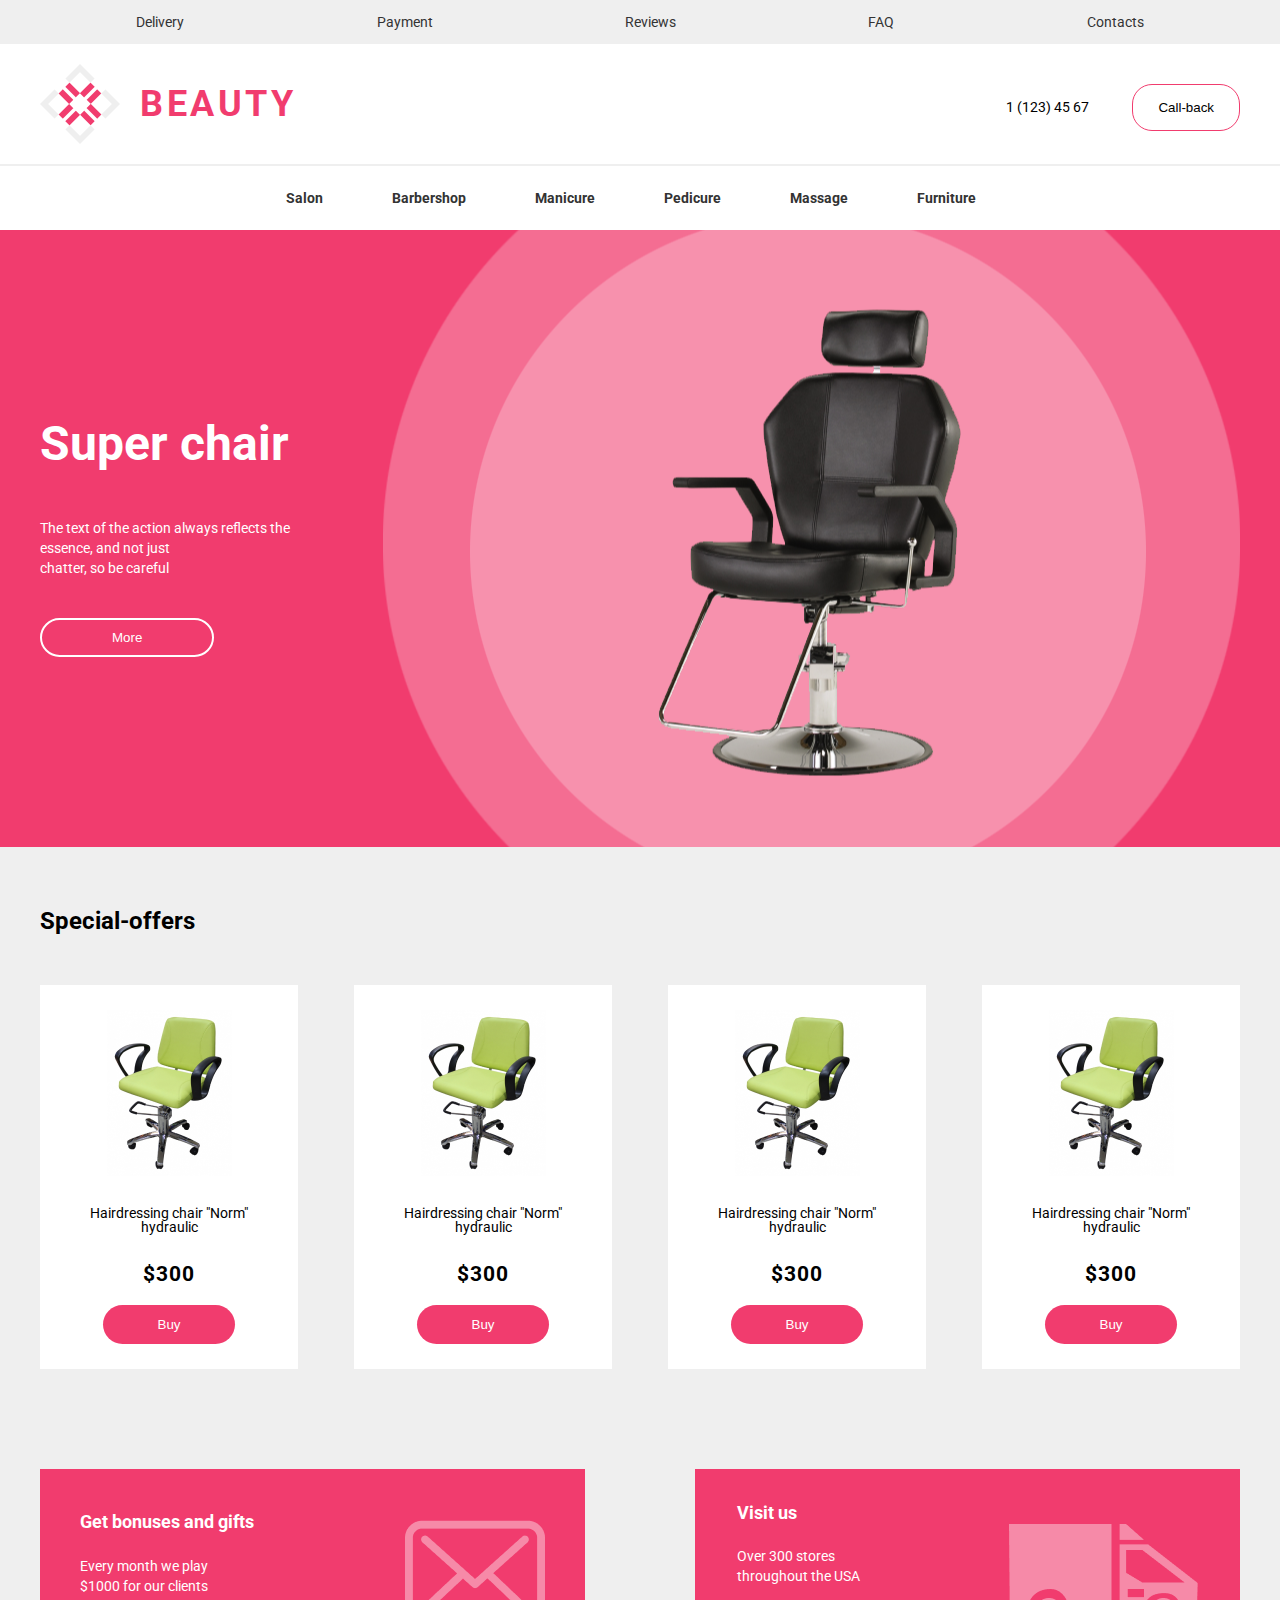
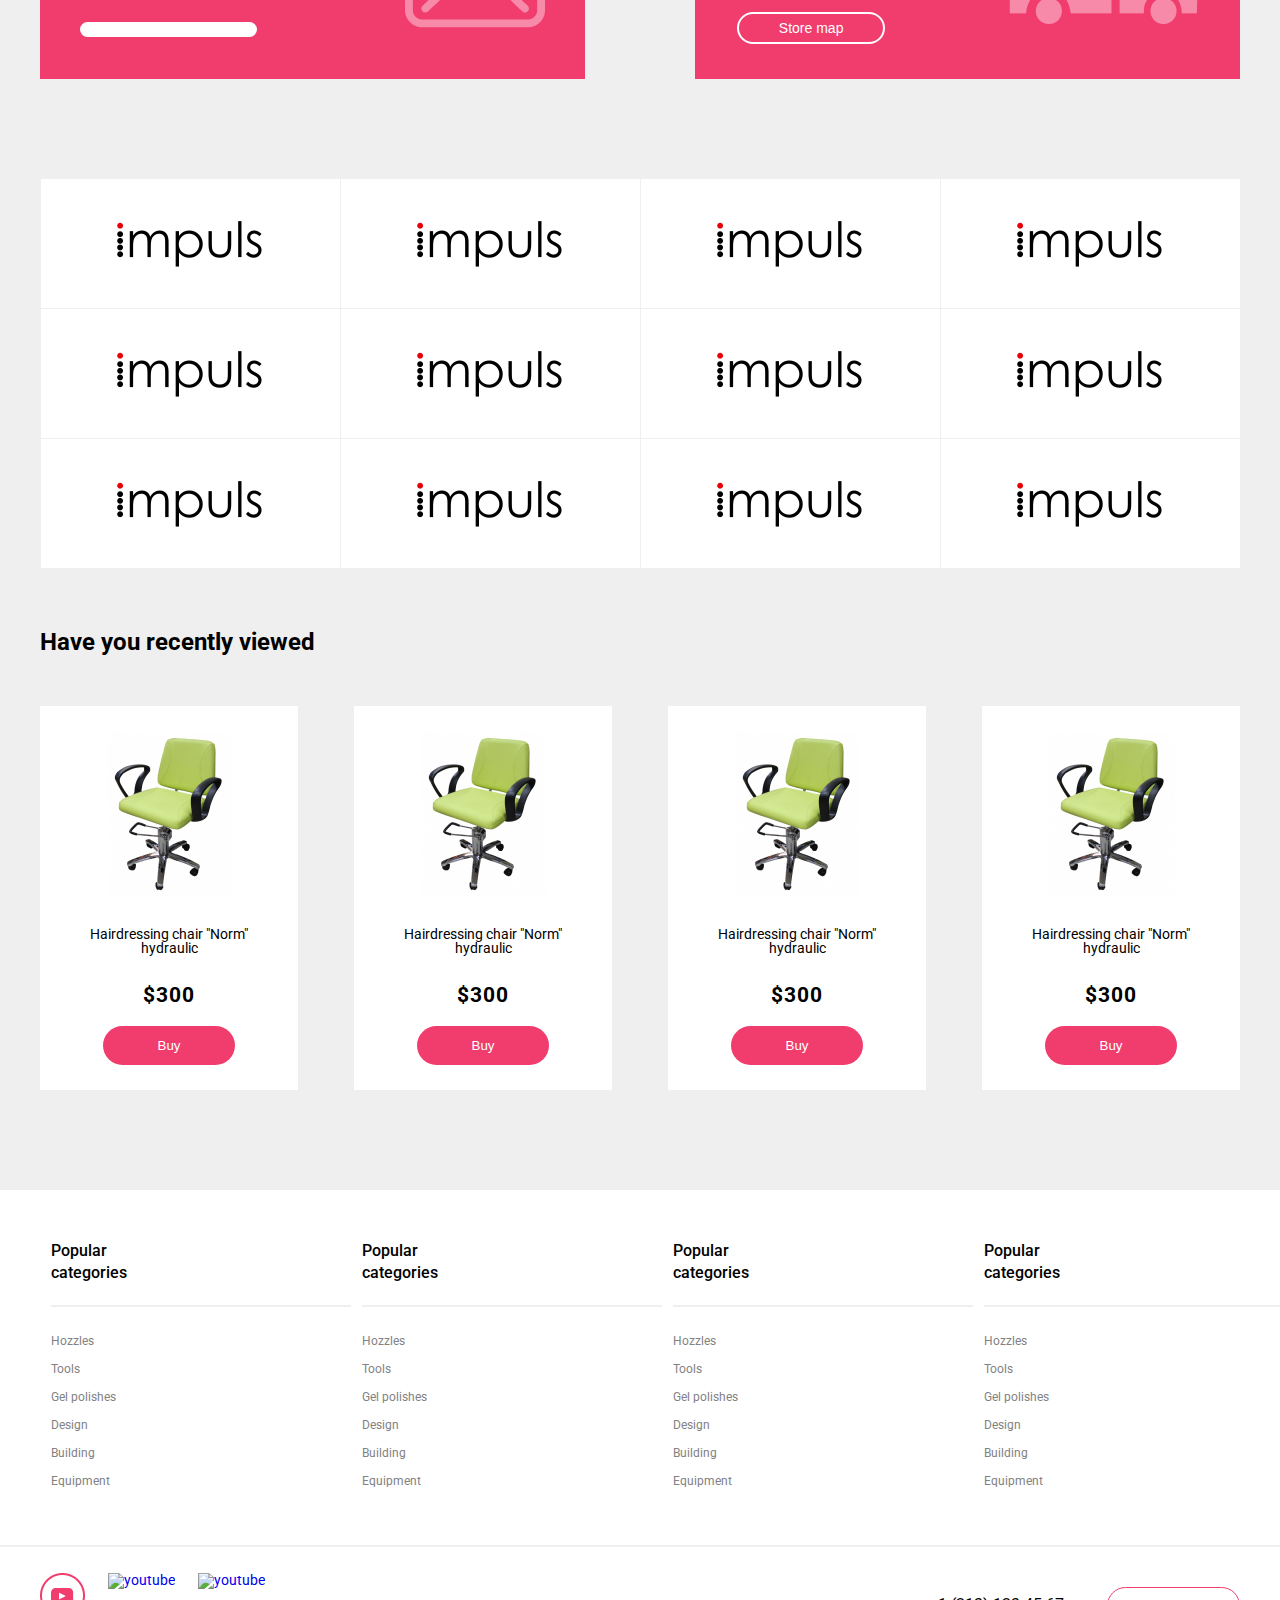
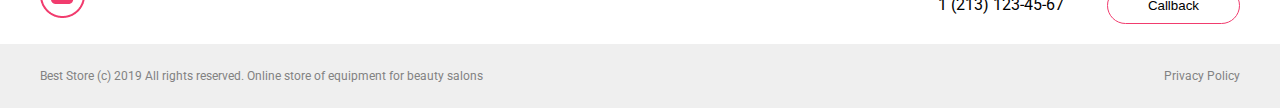
==== hw11/index.html @ 3e5f81fd "add hw12" ====
<!DOCTYPE html>
<html lang="en">
  <head>
    <meta charset="UTF-8" />
    <meta name="viewport" content="width=device-width, initial-scale=1.0" />
    <link rel="stylesheet" href="./style/reset.css" />
    <link rel="stylesheet" href="./style/style.css" />
    <!-- <link rel="preconnect" href="https://fonts.googleapis.com" />
    <link rel="preconnect" href="https://fonts.gstatic.com" crossorigin />
    <link
      href="https://fonts.googleapis.com/css2?family=DM+Sans:opsz,wght@9..40,300&family=Roboto:ital,wght@0,100;0,300;0,400;0,500;1,100;1,300&display=swap"
      rel="stylesheet"/> -->
    <title>Flex-box</title>
  </head>
  <body>
    <header class="header">
      <div class="nav-top top">
        <div class="container">
          <ul class="list-top-links">
            <li class="list-top-item">
              <a href="#" class="top-link">Delivery</a>
            </li>
            <li class="list-top-item">
              <a href="#" class="top-link">Payment</a>
            </li>
            <li class="list-top-item">
              <a href="#" class="top-link">Reviews</a>
            </li>
            <li class="list-top-item">
              <a href="#" class="top-link">FAQ</a>
            </li>
            <li class="list-top-item">
              <a href="#" class="top-link">Contacts</a>
            </li>
          </ul>
        </div>
      </div>
      <div class="center-section">
        <div class="container">
          <div class="center-section-container">
            <div class="logo-wrapper">
              <img src="./img/logo.png" alt="logo" class="img-logo" />
              <span class="logo-name">Beauty</span>
            </div>
            <div class="contacts-wrapper">
              <span class="phone-number">1 (123) 45 67</span>
              <button class="call-back">Call-back</button>
            </div>
          </div>
        </div>
      </div>
      <div class="nav-top bottom">
        <div class="container">
          <ul class="list-top-links-bottom">
            <li class="list-top-item-bottom">
              <a href="#" class="top-link-bottom">Salon</a>
            </li>
            <li class="list-top-item-bottom">
              <a href="#" class="top-link-bottom">Barbershop</a>
            </li>
            <li class="list-top-item-bottom">
              <a href="#" class="top-link-bottom">Manicure</a>
            </li>
            <li class="list-top-item-bottom">
              <a href="#" class="top-link-bottom">Pedicure</a>
            </li>
            <li class="list-top-item-bottom">
              <a href="#" class="top-link-bottom">Massage</a>
            </li>
            <li class="list-top-item-bottom">
              <a href="#" class="top-link-bottom">Furniture</a>
            </li>
          </ul>
        </div>
      </div>

      <div class="slider-wrapper">
        <div class="container">
          <div class="slider-box">
            <div class="box-content">
              <h1 class="slider-wrapper-title">Super chair</h1>
              <p class="slider-wrapper-text">
                The text of the action always reflects the <br />
                essence, and not just <br />
                chatter, so be careful
              </p>
              <button class="slider-wrapper-more">More</button>
            </div>         
              <section class="circle-nav">            
                <!-- <div class="circle">
                  <img
                    src="./img/barber-chair-with-bg.png"
                    alt="chair-barber"
                    class="img-chair-barber"
                  />
                </div> -->
              </section>
            </div>
          </div>
        </div>
      </div>
    </header>
    <main class="main">
      <div class="container secction-main">
        <h2 class="special-offers">Special-offers</h2>
        <div class="hairdressing-chair-block">
          <div class="hairdressing-chair">
            <img
              src="./img/Rectangle 4.png"
              alt="Rectangle"
              class="restangle"
            />
            <p class="norm">
              Hairdressing chair "Norm" <br />
              hydraulic
            </p>
            <p class="price">$300</p>
            <button class="buy">Buy</button>
          </div>
          <div class="hairdressing-chair">
            <img
              src="./img/Rectangle 4.png"
              alt="Rectangle"
              class="restangle"
            />
            <p class="norm">
              Hairdressing chair "Norm" <br />
              hydraulic
            </p>
            <p class="price">$300</p>
            <button class="buy">Buy</button>
          </div>
          <div class="hairdressing-chair">
            <img
              src="./img/Rectangle 4.png"
              alt="Rectangle"
              class="restangle"
            />
            <p class="norm">
              Hairdressing chair "Norm" <br />
              hydraulic
            </p>
            <p class="price">$300</p>
            <button class="buy">Buy</button>
          </div>
          <div class="hairdressing-chair">
            <img
              src="./img/Rectangle 4.png"
              alt="Rectangle"
              class="restangle"
            />
            <p class="norm">
              Hairdressing chair "Norm" <br />
              hydraulic
            </p>
            <p class="price">$300</p>
            <button class="buy">Buy</button>
          </div>
        </div>
      </div>
      <div class="container main-vertical-box">
        <div class="vertical-box">
          <!-- сделать елайн центр -->
          <!-- флекс гроу -->
          <div class="vertical-content">
            <h2 class="card-name">Get bonuses and gifts</h2>
            <p class="paragraph">
              Every month we play<br />
              $1000 for our clients
            </p>
            <label for="email" class="label"></label>
            <input class="input" type="email" id="email" name="email" />
          </div>
          <div class="vertical_png">
            <img src="./img/envelope.png" alt="mail" class="enevelope" />
          </div>
        </div>
        <div class="vertical-item">
          <div class="content-item">
            <h2 class="visit-as">Visit us</h2>
            <p class="visit">
              Over 300 stores<br />
              throughout the USA
            </p>
            <button class="store-map">Store map</button>
          </div>
          <div class="vertical-image">
            <img src="./img/car.png" alt="auto" class="image-horizontal" />
          </div>
        </div>
      </div>
      <div class="container box-impuls">
        <div class="flex-impuls">
          <div class="impuls">
            <img src="./img/image.png" alt="img" class="image-impuls" />
          </div>
          <div class="impuls">
            <img src="./img/image.png" alt="img" class="image-impuls" />
          </div>
          <div class="impuls">
            <img src="./img/image.png" alt="img" class="image-impuls" />
          </div>
          <div class="impuls">
            <img src="./img/image.png" alt="img" class="image-impuls" />
          </div>
          <div class="impuls">
            <img src="./img/image.png" alt="img" class="image-impuls" />
          </div>
          <div class="impuls">
            <img src="./img/image.png" alt="img" class="image-impuls" />
          </div>
          <div class="impuls">
            <img src="./img/image.png" alt="img" class="image-impuls" />
          </div>
          <div class="impuls">
            <img src="./img/image.png" alt="img" class="image-impuls" />
          </div>
          <div class="impuls">
            <img src="./img/image.png" alt="img" class="image-impuls" />
          </div>
          <div class="impuls">
            <img src="./img/image.png" alt="img" class="image-impuls" />
          </div>
          <div class="impuls">
            <img src="./img/image.png" alt="img" class="image-impuls" />
          </div>
          <div class="impuls">
            <img src="./img/image.png" alt="img" class="image-impuls" />
          </div>
        </div>
      </div>
      <div class="container secction-main">
        <h2 class="special-offers">Have you recently viewed</h2>
        <div class="hairdressing-chair-block">
          <div class="hairdressing-chair">
            <img
              src="./img/Rectangle 4.png"
              alt="Rectangle"
              class="restangle"
            />
            <p class="norm">
              Hairdressing chair "Norm" <br />
              hydraulic
            </p>
            <p class="price">$300</p>
            <button class="buy">Buy</button>
          </div>
          <div class="hairdressing-chair">
            <img
              src="./img/Rectangle 4.png"
              alt="Rectangle"
              class="restangle"
            />
            <p class="norm">
              Hairdressing chair "Norm" <br />
              hydraulic
            </p>
            <p class="price">$300</p>
            <button class="buy">Buy</button>
          </div>
          <div class="hairdressing-chair">
            <img
              src="./img/Rectangle 4.png"
              alt="Rectangle"
              class="restangle"
            />
            <p class="norm">
              Hairdressing chair "Norm" <br />
              hydraulic
            </p>
            <p class="price">$300</p>
            <button class="buy">Buy</button>
          </div>
          <div class="hairdressing-chair">
            <img
              src="./img/Rectangle 4.png"
              alt="Rectangle"
              class="restangle"
            />
            <p class="norm">
              Hairdressing chair "Norm" <br />
              hydraulic
            </p>
            <p class="price">$300</p>
            <button class="buy">Buy</button>
          </div>
        </div>
      </div>
    </main>
    <footer class="footer">
      <div class="footer-color">
        <div class="container footer-box">
          <div class="footer-list">
            <div class="footer-categories">
              <h4 class="Popular-categories">
                Popular <br />
                categories
              </h4>
              <div class="border-footer"></div>
              <ul class="list-footer-links-bottom">
                <li class="list-footer-item-bottom">
                  <a href="#" class="footer-link-bottom">Нozzles</a>
                </li>
                <li class="list-footer-item-bottom">
                  <a href="#" class="footer-link-bottom">Tools</a>
                </li>
                <li class="list-footer-item-bottom">
                  <a href="#" class="footer-link-bottom">Gel polishes</a>
                </li>
                <li class="list-footer-item-bottom">
                  <a href="#" class="footer-link-bottom">Design</a>
                </li>
                <li class="list-footer-item-bottom">
                  <a href="#" class="footer-link-bottom">Building</a>
                </li>
                <li class="list-footer-item-bottom">
                  <a href="#" class="footer-link-bottom">Equipment</a>
                </li>
              </ul>
            </div>
            <div class="footer-categories">
              <h4 class="Popular-categories">
                Popular <br />
                categories
              </h4>
              <div class="border-footer"></div>
              <ul class="list-footer-links-bottom">
                <li class="list-footer-item-bottom">
                  <a href="#" class="footer-link-bottom">Нozzles</a>
                </li>
                <li class="list-footer-item-bottom">
                  <a href="#" class="footer-link-bottom">Tools</a>
                </li>
                <li class="list-footer-item-bottom">
                  <a href="#" class="footer-link-bottom">Gel polishes</a>
                </li>
                <li class="list-footer-item-bottom">
                  <a href="#" class="footer-link-bottom">Design</a>
                </li>
                <li class="list-footer-item-bottom">
                  <a href="#" class="footer-link-bottom">Building</a>
                </li>
                <li class="list-footer-item-bottom">
                  <a href="#" class="footer-link-bottom">Equipment</a>
                </li>
              </ul>
            </div>
            <div class="footer-categories">
              <h4 class="Popular-categories">
                Popular <br />
                categories
              </h4>
              <div class="border-footer"></div>
              <ul class="list-footer-links-bottom">
                <li class="list-footer-item-bottom">
                  <a href="#" class="footer-link-bottom">Нozzles</a>
                </li>
                <li class="list-footer-item-bottom">
                  <a href="#" class="footer-link-bottom">Tools</a>
                </li>
                <li class="list-footer-item-bottom">
                  <a href="#" class="footer-link-bottom">Gel polishes</a>
                </li>
                <li class="list-footer-item-bottom">
                  <a href="#" class="footer-link-bottom">Design</a>
                </li>
                <li class="list-footer-item-bottom">
                  <a href="#" class="footer-link-bottom">Building</a>
                </li>
                <li class="list-footer-item-bottom">
                  <a href="#" class="footer-link-bottom">Equipment</a>
                </li>
              </ul>
            </div>
            <div class="footer-categories">
              <h4 class="Popular-categories">
                Popular <br />
                categories
              </h4>
              <div class="border-footer"></div>
              <ul class="list-footer-links-bottom">
                <li class="list-footer-item-bottom">
                  <a href="#" class="footer-link-bottom">Нozzles</a>
                </li>
                <li class="list-footer-item-bottom">
                  <a href="#" class="footer-link-bottom">Tools</a>
                </li>
                <li class="list-footer-item-bottom">
                  <a href="#" class="footer-link-bottom">Gel polishes</a>
                </li>
                <li class="list-footer-item-bottom">
                  <a href="#" class="footer-link-bottom">Design</a>
                </li>
                <li class="list-footer-item-bottom">
                  <a href="#" class="footer-link-bottom">Building</a>
                </li>
                <li class="list-footer-item-bottom">
                  <a href="#" class="footer-link-bottom">Equipment</a>
                </li>
              </ul>
            </div>
          </div>
        </div>
        <div class="border-footer second"></div>
        <div class="container bottom-footer-list">
          <div class="image-footer-list">
            <div class="image-footer">
              <a href="https://www.youtube.com." class="button-link">
                <img src="./img/groupy.png" alt="youtube" />
              </a>
              <a href="https://www.facebook.com" class="button-link">
                <img src="./img/groupf.png" alt="youtube" />
              </a>
              <a href="https://www.instagram.com" class="button-link">
                <img src="./img/groupi.png" alt="youtube" />
              </a>
            </div>
            <div class="group-item-footer">
              <div class="contacts-wrapper">
                <span class="phonenumber">1 (213) 123-45-67</span>
                <button class="callback">Callback</button>
              </div>
            </div>
          </div>
        </div>
      </div>
      <div class="footer-color-gray">
        <div class="container footer-gray">
            <div class="rights">
                <p class="privacy rights-reserved">
                    Best Store (c) 2019 All rights reserved. Online store of equipment for beauty salons
                </p>
                <p class="privacy policy">
                    Privacy Policy
                </p>
            </div>
        </div>
      </div>
    </footer>
  </body>
</html>
---- hw11/style/style.css ----
@import url('https://fonts.googleapis.com/css2?family=Roboto+Condensed&family=Roboto:wght@300;400;500&display=swap');

  body {
    font-family: 'DM Sans', sans-serif;
    font-family: 'Roboto', sans-serif;
}

.top {
    background-color: #EFEFEF;
}
.container {
    max-width: 1200px;
    margin: 0 auto;
}

.list-top-links {
    display: flex;
    justify-content: center;
}

.list-top-links {
flex-wrap: wrap;
justify-content: space-around;
}

.top-link {
    color: #333;
    display: block;
    padding: 15px;
}
.top-link:hover {
    background-color: #8f8f8f;
}

.center-section-container {
    padding: 20px 0;
    display: flex;
    justify-content: space-between;
}
.logo-name {
    text-transform: uppercase;
    color: #f13c6e;
    font-size: 36px;
    font-weight: 700;
    letter-spacing: 3.6px;
}
.img-logo {
    margin-right: 20px;
}
/* @media screen and (max-width: 400px) { */
.logo-wrapper {
    display: flex;
    align-items: center;
}
.call-back {
    border: 1px solid #f13c6e;
    border-radius: 20px;
    padding: 15px 25px;
    margin-left: 40px;
    margin-top: 20px;
    background-color: #fff;
}
.bottom {
    background-color: #FFF;
    border-top: 2px solid #EFEFEF;
}
/* @media screen and (max-width: 750px) { */
.list-top-links-bottom {
    display: flex;
    justify-content: center;
}

.list-top-item-bottom {
    margin-right: 19px; 
}

.top-link-bottom {
    color: #333;
    display: block;
    padding: 25px;
    font-weight: bold;
}

.slider-wrapper {
    background-color: #f13c6e;
    color: #fff;
    
}
.slider-box {
   display: flex;
   justify-content: space-between;
   background-image: url(../img/barber-chair-with-bg.png);
    background-repeat: no-repeat;
    background-position: right;
}
.box-content {
    padding: 190px 0;
}
.slider-wrapper-text {
    font-size: 14px;
    margin-bottom: 40px;
    line-height: 20px;
}
.slider-wrapper-title {
    font-size: 48px;
    margin-bottom: 50px;
    font-weight: 700;
}
.slider-wrapper-more {
    padding: 10px 70px;
    border: 2px solid #fff;
    color: #fff;
    background-color: #ffffff00;
    border-radius: 20px;
}


  .main {
    background-color: #EFEFEF;
    padding-bottom: 100px;
  }

  .special-offers {
    padding-bottom: 50px;
    padding-top: 60px;
    color: #000;
    font-size: 24px;
    font-style: normal;
    font-weight: bold;
    line-height: normal;
  }
 
  .hairdressing-chair-block {
    display: flex;
    justify-content: space-between;
  }
  .hairdressing-chair {
    background-color: #FFF;
    display: flex;
    flex-direction: column;
    align-items: center;
    padding: 25px 50px;
    gap: 20px;
  }
  

 .norm {
    text-align: center;
    padding: 10px 0;
 }
 .price {
    text-align: center;
    font-weight: bold;
    font-size: 21px;
    letter-spacing: 1.05px;
 }
 .buy {
    color: #fff;
    border-radius: 20px;
    padding: 12px 55px;
    /* margin: 10px 63px 10px 62px; */
    background-color: #f13c6e;
 }
 .main-vertical-box {
     margin-top: 100px;
     display: flex;
     justify-content: space-between;
    }
    .vertical-box {
    background-color: #f13c6e; 
    display: flex;
    padding: 35px 40px;
    flex-grow: 1;
    align-items: center;
    flex-basis: 50%;
    justify-content: space-between;
 }
 .bonuses {
    color: #FFF;
    font-size: 18px;
    font-style: normal;
    font-weight: 700;
    line-height: normal;
 }
 .main-vertical-box {
    display: flex;
    justify-content: space-between;
    gap: 110px;
  }
  .vertical-box {
    background-color: #f13c6e;
    display: flex;
    padding: 35px 40px;
  }
  
  .card-name {
    color: #fff;
    font-size: 18px;
    font-style: normal;
    font-weight: 700;
    line-height: normal;
    margin-bottom: 25px;
  }
  
  .paragraph {
    color: #fff;
    font-size: 14px;
    font-style: normal;
    font-weight: 400;
    line-height: 140.625%;
    margin-bottom: 25px;
  }
  
   
  
  .input {
    background-color: #fff;
    border-radius: 20px;
  }
  
  .vertical-item {
    background-color: #f13c6e;
    display: flex;
    padding: 35px 40px;
    flex-grow: 1;
    justify-content: space-around;
    align-items: center;
    flex-basis: 50%;
  }
  
  .visit-as {
    color: #fff;
    font-size: 18px;
    font-weight: 700;
    margin-bottom: 25px;
  }
  
  .visit {
    color: #fff;
    font-size: 14px;
    font-weight: 400;
    line-height: 140.625%;
    margin-bottom: 25px;
  }
  
  .store-map {
    color: #fff;
    background-color: #f13c6e;
    border: 2px solid #fff;
    border-radius: 30px;
    font-size: 14px;
    font-weight: 400;
    padding: 6px 40px;
  }
  
  .vertical-image {
    margin-left: 120px;
  }
 .box-impuls {
  margin-top: 100px;
 }
 .flex-impuls{
  display: flex;
  justify-content: center;
  flex-wrap: wrap;
  gap: 1px;
 }
 .impuls {
  background-color: #FFF;
  padding: 40px 75px;
 }
 .footer-color {
  background-color: #FFF;
 }
 .footer-list {
  display: flex;
  justify-content: space-between;
 }

 .footer-categories {
  padding-top: 50px;
  padding-left: 11px;
 }
 .border-footer {
  border-bottom: 2px solid #EFEFEF;
 }
 .Popular-categories {
  color: #000;
  font-size: 16px;
  font-style: normal;
  font-weight: 500;
  line-height: 140.625%;
  padding-bottom: 20px;
  padding-right: 224px;
   
 }
.list-footer-links-bottom {
  padding-top: 20px;
}
 .footer-link-bottom {
  color: #828282;
  font-size: 12px;
  font-style: normal;
  font-weight: 400;
  line-height: 28px; 
 }
 .second {
  margin-top: 50px;
 }
 .callback {
  border: 1px solid #f13c6e;
  border-radius: 20px;
  padding: 10px 40px;
  margin-left: 40px;
  margin-top: 20px;
  background-color: #fff;
}

.phonenumber {
  color: #000;
  font-size: 16px;
  font-style: normal;
  font-weight: 400;
  line-height: normal;
}

.button-link {
  padding-right: 20px;
}
.image-footer-list {
  display: flex;
  justify-content: space-between;
  align-items: center;
  padding: 20px 0;
}
.footer-color-gray{
  background: #EFEFEF;
}
.rights {
 display: flex;
 justify-content: space-between;
}
.privacy {
  padding-top: 25px;
  padding-bottom: 25px;
  color: #828282;
  font-size: 12px;
  font-style: normal;
  font-weight: 400;
  line-height: normal;
}
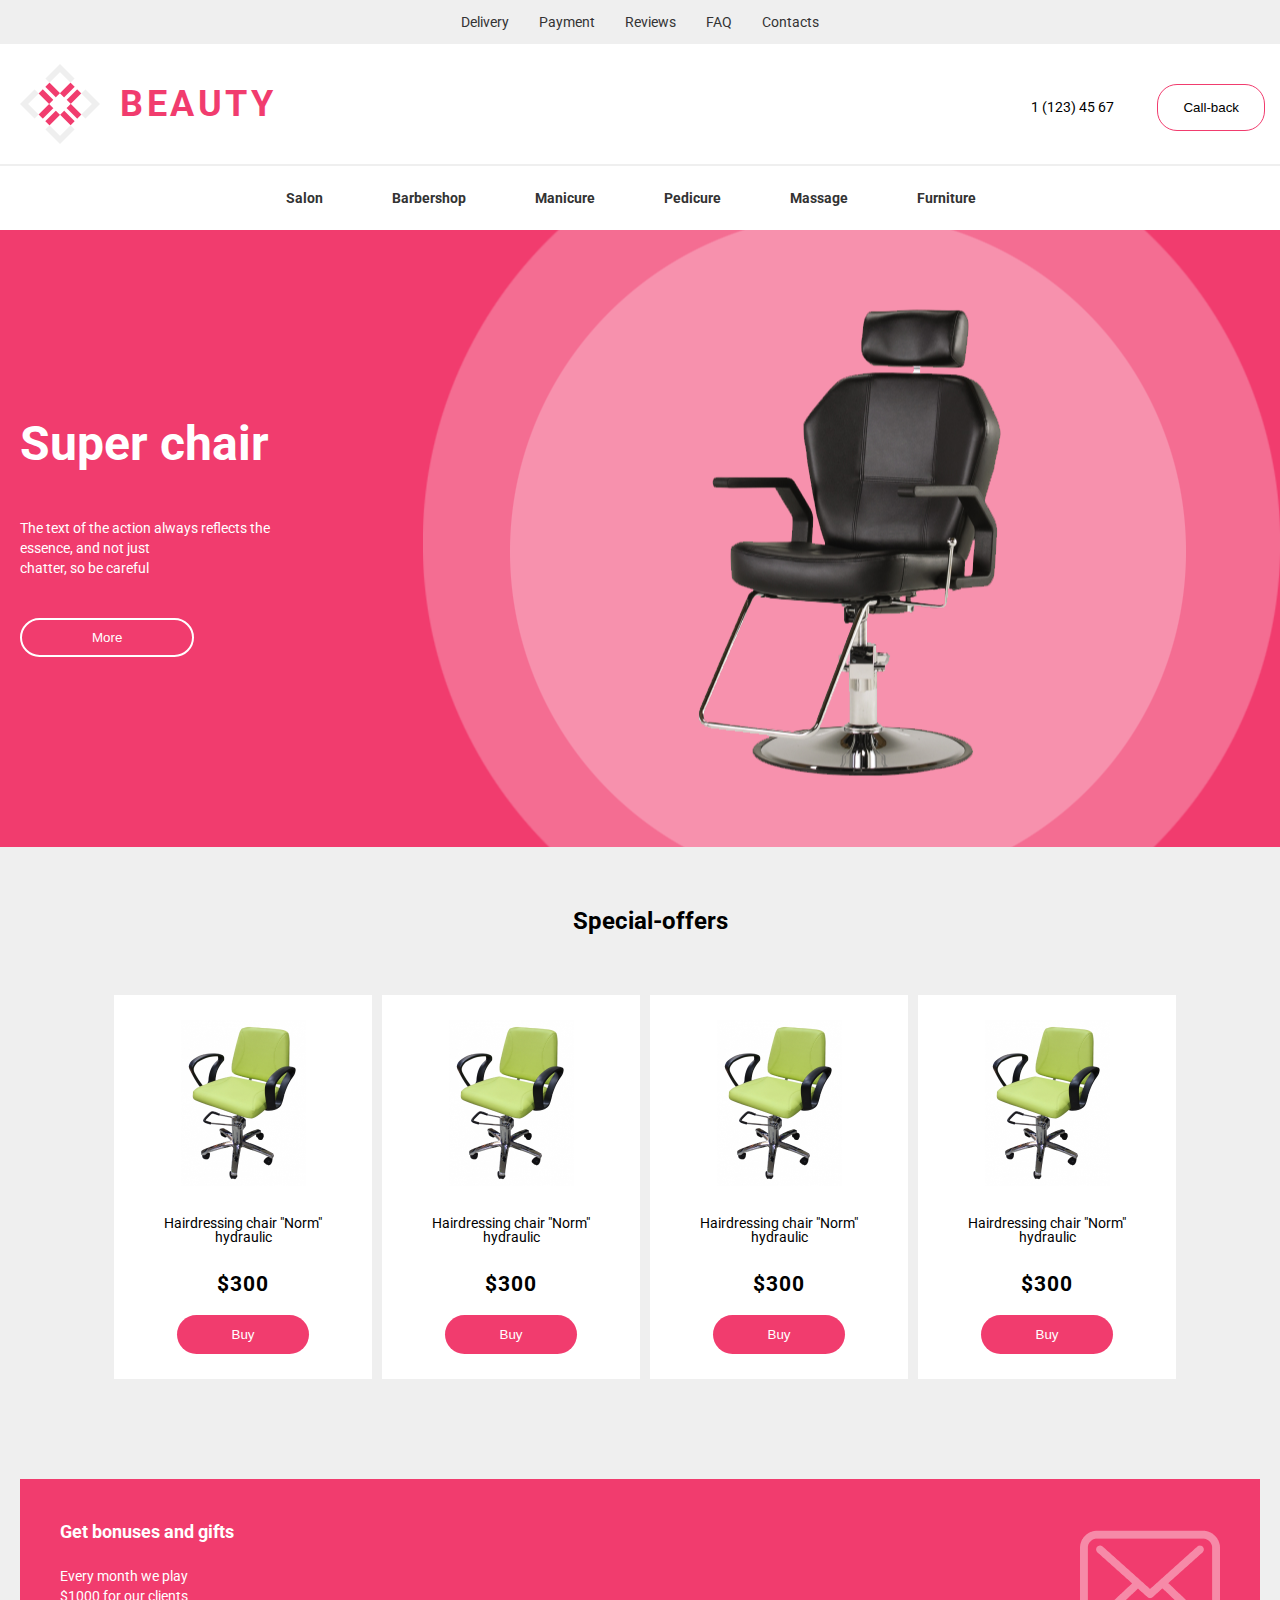
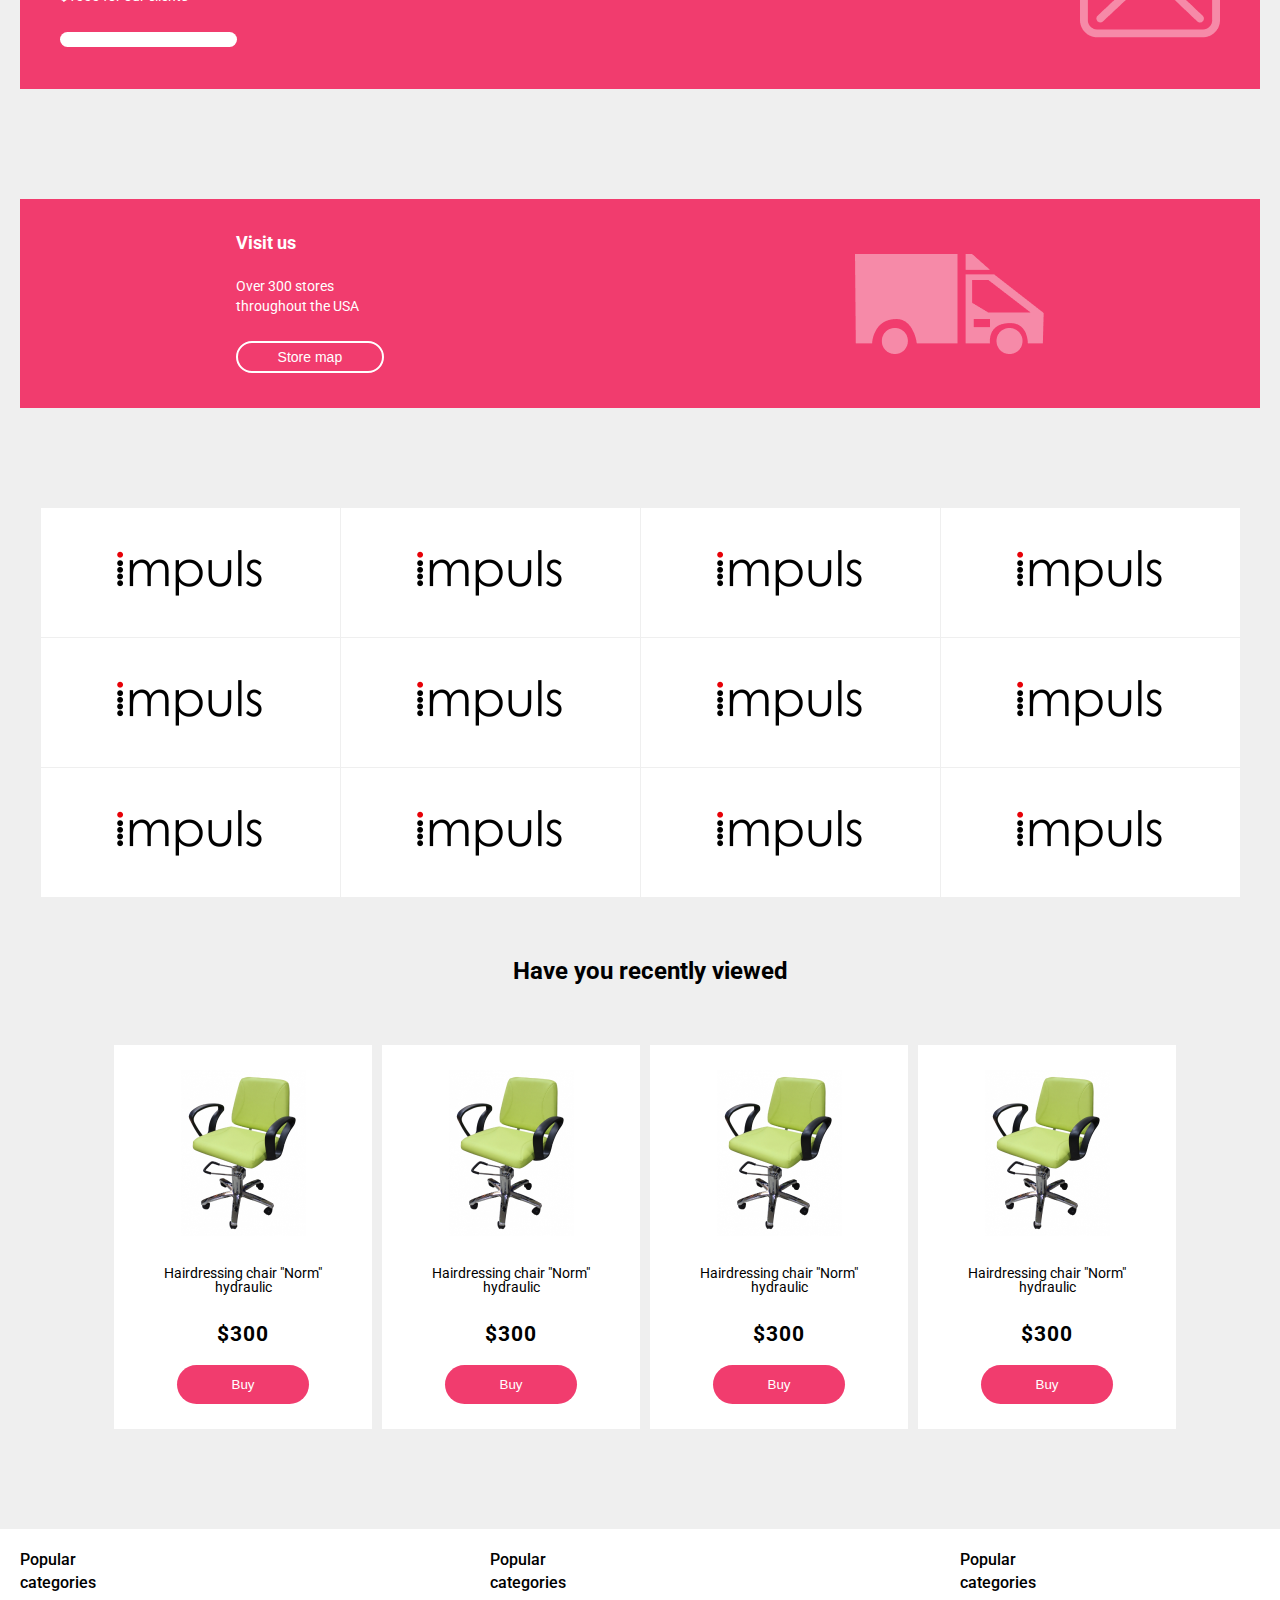
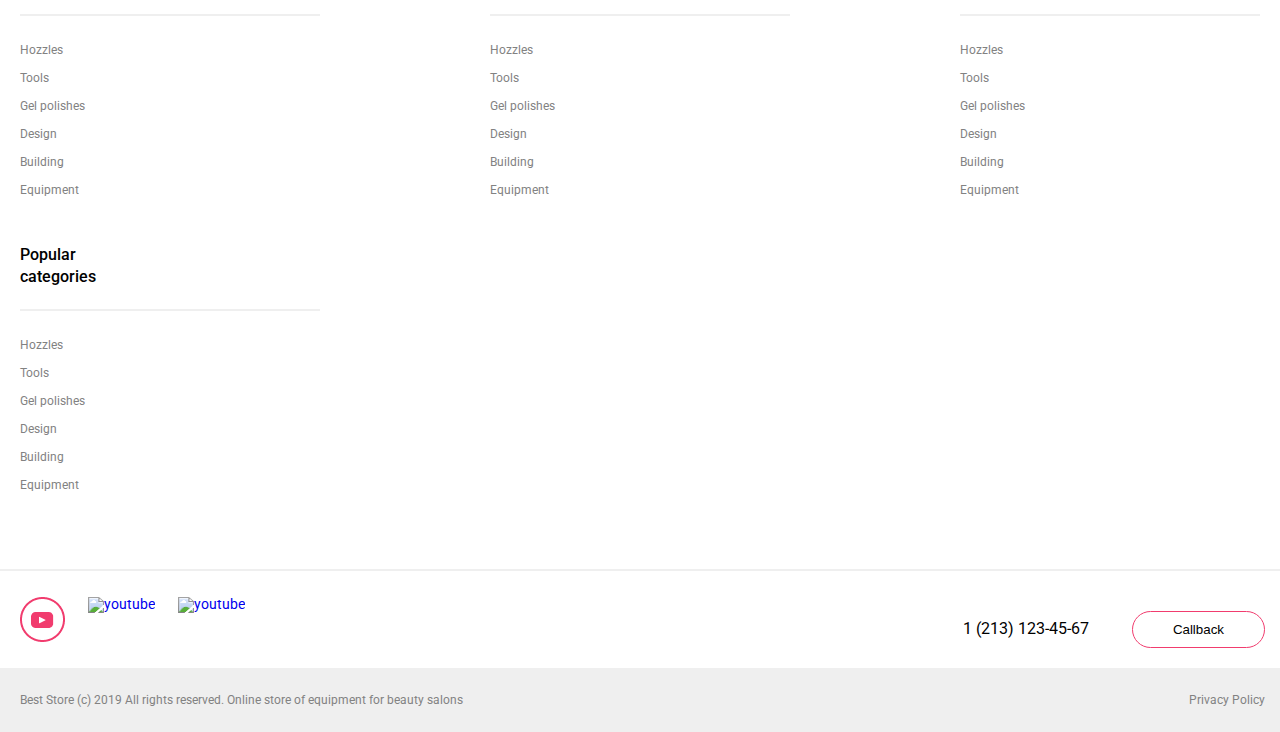
==== commit 70c06759: "change hw11" ====
--- a/hw11/index.html
+++ b/hw11/index.html
@@ -5,11 +5,6 @@
     <meta name="viewport" content="width=device-width, initial-scale=1.0" />
     <link rel="stylesheet" href="./style/reset.css" />
     <link rel="stylesheet" href="./style/style.css" />
-    <!-- <link rel="preconnect" href="https://fonts.googleapis.com" />
-    <link rel="preconnect" href="https://fonts.gstatic.com" crossorigin />
-    <link
-      href="https://fonts.googleapis.com/css2?family=DM+Sans:opsz,wght@9..40,300&family=Roboto:ital,wght@0,100;0,300;0,400;0,500;1,100;1,300&display=swap"
-      rel="stylesheet"/> -->
     <title>Flex-box</title>
   </head>
   <body>
@@ -87,13 +82,6 @@
               <button class="slider-wrapper-more">More</button>
             </div>         
               <section class="circle-nav">            
-                <!-- <div class="circle">
-                  <img
-                    src="./img/barber-chair-with-bg.png"
-                    alt="chair-barber"
-                    class="img-chair-barber"
-                  />
-                </div> -->
               </section>
             </div>
           </div>
@@ -160,8 +148,6 @@
       </div>
       <div class="container main-vertical-box">
         <div class="vertical-box">
-          <!-- сделать елайн центр -->
-          <!-- флекс гроу -->
           <div class="vertical-content">
             <h2 class="card-name">Get bonuses and gifts</h2>
             <p class="paragraph">
--- a/hw11/style/style.css
+++ b/hw11/style/style.css
@@ -1,291 +1,282 @@
 
-  @import url('https://fonts.googleapis.com/css2?family=Roboto+Condensed&family=Roboto:wght@300;400;500&display=swap');
-
-  body {
-    font-family: 'DM Sans', sans-serif;
-    font-family: 'Roboto', sans-serif;
+@import url("https://fonts.googleapis.com/css2?family=Roboto+Condensed&family=Roboto:wght@300;400;500&display=swap");
+
+body {
+  font-family: "DM Sans", sans-serif;
+  font-family: "Roboto", sans-serif;
 }
 
 .top {
-    background-color: #EFEFEF;
+  background-color: #efefef;
 }
 .container {
-    max-width: 1200px;
-    margin: 0 auto;
-}
+  max-width: 1280px;
+  margin: 0 auto;
+}
+
 
 .list-top-links {
-    display: flex;
-    justify-content: center;
-}
-
-.list-top-links {
-flex-wrap: wrap;
-justify-content: space-around;
+  display: flex;
+  justify-content: center;
 }
 
 .top-link {
-    color: #333;
-    display: block;
-    padding: 15px;
+  color: #333;
+  display: block;
+  padding: 15px;
 }
 .top-link:hover {
-    background-color: #8f8f8f;
+  background-color: #8f8f8f;
 }
 
 .center-section-container {
-    padding: 20px 0;
-    display: flex;
-    justify-content: space-between;
+  padding: 20px 0;
+  display: flex;
+  justify-content: space-between;
 }
 .logo-name {
-    text-transform: uppercase;
-    color: #f13c6e;
-    font-size: 36px;
-    font-weight: 700;
-    letter-spacing: 3.6px;
+  text-transform: uppercase;
+  color: #f13c6e;
+  font-size: 36px;
+  font-weight: 700;
+  letter-spacing: 3.6px;
 }
 .img-logo {
-    margin-right: 20px;
-}
-/* @media screen and (max-width: 400px) { */
+  margin-right: 20px;
+}
+
 .logo-wrapper {
-    display: flex;
-    align-items: center;
+  display: flex;
+  align-items: center;
 }
 .call-back {
-    border: 1px solid #f13c6e;
-    border-radius: 20px;
-    padding: 15px 25px;
-    margin-left: 40px;
-    margin-top: 20px;
-    background-color: #fff;
+  border: 1px solid #f13c6e;
+  border-radius: 20px;
+  padding: 15px 25px;
+  margin-left: 40px;
+  margin-top: 20px;
+  background-color: #fff;
 }
 .bottom {
-    background-color: #FFF;
-    border-top: 2px solid #EFEFEF;
-}
-/* @media screen and (max-width: 750px) { */
+  background-color: #fff;
+  border-top: 2px solid #efefef;
+}
+
 .list-top-links-bottom {
-    display: flex;
-    justify-content: center;
+  display: flex;
+  justify-content: center;
 }
 
 .list-top-item-bottom {
-    margin-right: 19px; 
+  margin-right: 19px;
 }
 
 .top-link-bottom {
-    color: #333;
-    display: block;
-    padding: 25px;
-    font-weight: bold;
+  color: #333;
+  display: block;
+  padding: 25px;
+  font-weight: bold;
 }
 
 .slider-wrapper {
-    background-color: #f13c6e;
-    color: #fff;
-    
+  background-color: #f13c6e;
+  color: #fff;
 }
 .slider-box {
-   display: flex;
-   justify-content: space-between;
-   background-image: url(../img/barber-chair-with-bg.png);
-    background-repeat: no-repeat;
-    background-position: right;
+  display: flex;
+  justify-content: space-between;
+  background-image: url(../img/barber-chair-with-bg.png);
+  background-repeat: no-repeat;
+  background-position: right;
 }
 .box-content {
-    padding: 190px 0;
+  padding: 190px 0;
 }
 .slider-wrapper-text {
-    font-size: 14px;
-    margin-bottom: 40px;
-    line-height: 20px;
+  font-size: 14px;
+  margin-bottom: 40px;
+  line-height: 20px;
 }
 .slider-wrapper-title {
-    font-size: 48px;
-    margin-bottom: 50px;
-    font-weight: 700;
+  font-size: 48px;
+  margin-bottom: 50px;
+  font-weight: 700;
 }
 .slider-wrapper-more {
-    padding: 10px 70px;
-    border: 2px solid #fff;
-    color: #fff;
-    background-color: #ffffff00;
-    border-radius: 20px;
-}
-
-
-  .main {
-    background-color: #EFEFEF;
-    padding-bottom: 100px;
-  }
-
-  .special-offers {
-    padding-bottom: 50px;
-    padding-top: 60px;
-    color: #000;
-    font-size: 24px;
-    font-style: normal;
-    font-weight: bold;
-    line-height: normal;
-  }
- 
-  .hairdressing-chair-block {
-    display: flex;
-    justify-content: space-between;
-  }
-  .hairdressing-chair {
-    background-color: #FFF;
-    display: flex;
-    flex-direction: column;
-    align-items: center;
-    padding: 25px 50px;
-    gap: 20px;
-  }
-  
-
- .norm {
-    text-align: center;
-    padding: 10px 0;
- }
- .price {
-    text-align: center;
-    font-weight: bold;
-    font-size: 21px;
-    letter-spacing: 1.05px;
- }
- .buy {
-    color: #fff;
-    border-radius: 20px;
-    padding: 12px 55px;
-    /* margin: 10px 63px 10px 62px; */
-    background-color: #f13c6e;
- }
- .main-vertical-box {
-     margin-top: 100px;
-     display: flex;
-     justify-content: space-between;
-    }
-    .vertical-box {
-    background-color: #f13c6e; 
-    display: flex;
-    padding: 35px 40px;
-    flex-grow: 1;
-    align-items: center;
-    flex-basis: 50%;
-    justify-content: space-between;
- }
- .bonuses {
-    color: #FFF;
-    font-size: 18px;
-    font-style: normal;
-    font-weight: 700;
-    line-height: normal;
- }
- .main-vertical-box {
-    display: flex;
-    justify-content: space-between;
-    gap: 110px;
-  }
-  .vertical-box {
-    background-color: #f13c6e;
-    display: flex;
-    padding: 35px 40px;
-  }
-  
-  .card-name {
-    color: #fff;
-    font-size: 18px;
-    font-style: normal;
-    font-weight: 700;
-    line-height: normal;
-    margin-bottom: 25px;
-  }
-  
-  .paragraph {
-    color: #fff;
-    font-size: 14px;
-    font-style: normal;
-    font-weight: 400;
-    line-height: 140.625%;
-    margin-bottom: 25px;
-  }
-  
-   
-  
-  .input {
-    background-color: #fff;
-    border-radius: 20px;
-  }
-  
-  .vertical-item {
-    background-color: #f13c6e;
-    display: flex;
-    padding: 35px 40px;
-    flex-grow: 1;
-    justify-content: space-around;
-    align-items: center;
-    flex-basis: 50%;
-  }
-  
-  .visit-as {
-    color: #fff;
-    font-size: 18px;
-    font-weight: 700;
-    margin-bottom: 25px;
-  }
-  
-  .visit {
-    color: #fff;
-    font-size: 14px;
-    font-weight: 400;
-    line-height: 140.625%;
-    margin-bottom: 25px;
-  }
-  
-  .store-map {
-    color: #fff;
-    background-color: #f13c6e;
-    border: 2px solid #fff;
-    border-radius: 30px;
-    font-size: 14px;
-    font-weight: 400;
-    padding: 6px 40px;
-  }
-  
-  .vertical-image {
-    margin-left: 120px;
-  }
- .box-impuls {
+  padding: 10px 70px;
+  border: 2px solid #fff;
+  color: #fff;
+  background-color: #ffffff00;
+  border-radius: 20px;
+}
+
+.main {
+  background-color: #efefef;
+  padding-bottom: 100px;
+}
+
+.special-offers {
+  padding-bottom: 50px;
+  padding-top: 60px;
+  color: #000;
+  font-size: 24px;
+  font-style: normal;
+  font-weight: bold;
+  line-height: normal;
+}
+
+.hairdressing-chair-block {
+  display: flex;
+  justify-content: space-between;
+}
+.hairdressing-chair {
+  background-color: #fff;
+  display: flex;
+  flex-direction: column;
+  align-items: center;
+  padding: 25px 50px;
+  gap: 20px;
+}
+
+.norm {
+  text-align: center;
+  padding: 10px 0;
+}
+.price {
+  text-align: center;
+  font-weight: bold;
+  font-size: 21px;
+  letter-spacing: 1.05px;
+}
+.buy {
+  color: #fff;
+  border-radius: 20px;
+  padding: 12px 55px;
+  /* margin: 10px 63px 10px 62px; */
+  background-color: #f13c6e;
+}
+.main-vertical-box {
   margin-top: 100px;
- }
- .flex-impuls{
+  display: flex;
+  justify-content: space-between;
+}
+.vertical-box {
+  background-color: #f13c6e;
+  display: flex;
+  padding: 35px 40px;
+  flex-grow: 1;
+  align-items: center;
+  flex-basis: 50%;
+  justify-content: space-between;
+}
+.bonuses {
+  color: #fff;
+  font-size: 18px;
+  font-style: normal;
+  font-weight: 700;
+  line-height: normal;
+}
+.main-vertical-box {
+  display: flex;
+  justify-content: space-between;
+  gap: 110px;
+}
+.vertical-box {
+  background-color: #f13c6e;
+  display: flex;
+  padding: 35px 40px;
+}
+
+.card-name {
+  color: #fff;
+  font-size: 18px;
+  font-style: normal;
+  font-weight: 700;
+  line-height: normal;
+  margin-bottom: 25px;
+}
+
+.paragraph {
+  color: #fff;
+  font-size: 14px;
+  font-style: normal;
+  font-weight: 400;
+  line-height: 140.625%;
+  margin-bottom: 25px;
+}
+
+.input {
+  background-color: #fff;
+  border-radius: 20px;
+}
+
+.vertical-item {
+  background-color: #f13c6e;
+  display: flex;
+  padding: 35px 40px;
+  flex-grow: 1;
+  justify-content: space-around;
+  align-items: center;
+  flex-basis: 50%;
+}
+
+.visit-as {
+  color: #fff;
+  font-size: 18px;
+  font-weight: 700;
+  margin-bottom: 25px;
+}
+
+.visit {
+  color: #fff;
+  font-size: 14px;
+  font-weight: 400;
+  line-height: 140.625%;
+  margin-bottom: 25px;
+}
+
+.store-map {
+  color: #fff;
+  background-color: #f13c6e;
+  border: 2px solid #fff;
+  border-radius: 30px;
+  font-size: 14px;
+  font-weight: 400;
+  padding: 6px 40px;
+}
+
+.vertical-image {
+  margin-left: 120px;
+}
+.box-impuls {
+  margin-top: 100px;
+}
+.flex-impuls {
   display: flex;
   justify-content: center;
   flex-wrap: wrap;
   gap: 1px;
- }
- .impuls {
-  background-color: #FFF;
+}
+.impuls {
+  background-color: #fff;
   padding: 40px 75px;
- }
- .footer-color {
-  background-color: #FFF;
- }
- .footer-list {
-  display: flex;
-  justify-content: space-between;
- }
-
- .footer-categories {
+}
+.footer-color {
+  background-color: #fff;
+}
+.footer-list {
+  display: flex;
+  justify-content: space-between;
+}
+
+.footer-categories {
   padding-top: 50px;
   padding-left: 11px;
- }
- .border-footer {
-  border-bottom: 2px solid #EFEFEF;
- }
- .Popular-categories {
+}
+.border-footer {
+  border-bottom: 2px solid #efefef;
+}
+.Popular-categories {
   color: #000;
   font-size: 16px;
   font-style: normal;
@@ -293,22 +284,21 @@
   line-height: 140.625%;
   padding-bottom: 20px;
   padding-right: 224px;
-   
- }
+}
 .list-footer-links-bottom {
   padding-top: 20px;
 }
- .footer-link-bottom {
+.footer-link-bottom {
   color: #828282;
   font-size: 12px;
   font-style: normal;
   font-weight: 400;
-  line-height: 28px; 
- }
- .second {
+  line-height: 28px;
+}
+.second {
   margin-top: 50px;
- }
- .callback {
+}
+.callback {
   border: 1px solid #f13c6e;
   border-radius: 20px;
   padding: 10px 40px;
@@ -334,12 +324,12 @@
   align-items: center;
   padding: 20px 0;
 }
-.footer-color-gray{
-  background: #EFEFEF;
+.footer-color-gray {
+  background: #efefef;
 }
 .rights {
- display: flex;
- justify-content: space-between;
+  display: flex;
+  justify-content: space-between;
 }
 .privacy {
   padding-top: 25px;
@@ -350,4 +340,185 @@
   font-weight: 400;
   line-height: normal;
 }
-  +
+/* Navigation */
+
+
+@media screen and (max-width: 1280px) {
+  
+  .logo-wrapper {
+    padding-left:20px;
+  }
+
+  .contacts-wrapper {
+    padding-right: 15px;
+  }
+ 
+  
+}
+
+@media screen and (max-width: 768px) {
+  .list-top-links-bottom {
+    display: flex;
+    flex-direction: column;
+    align-items: center;
+  }
+ 
+}
+
+
+@media screen and (max-width: 550px) {
+  .center-section-container {
+    flex-wrap: wrap;
+    justify-content: center;
+  }
+
+  
+}
+
+@media screen and (max-width: 480px) {
+  .list-top-links {
+    flex-direction: column;
+    align-items: center;
+  }
+}
+
+/* slider-wrapper */
+
+@media screen and (max-width: 1280px) {
+  .box-content {
+    padding-left: 20px;
+  }
+  
+}
+
+@media screen and (max-width: 1000px) {
+  .slider-box {
+    background-image: url(../img/barber-chair.png);
+    background-position: center;
+  }
+}
+
+@media screen and (max-width: 768px) {
+  .slider-box {
+    background-image: url(../img/barber-chair.png);
+    background-position: right;
+  }
+ 
+}
+@media screen and (max-width: 480px) {
+  .slider-box {
+    background-image: none;
+  }
+ 
+}
+
+/* MAIN  */
+
+@media screen and (max-width: 1280px) {
+  .special-offers {
+    text-align: center;
+    padding-left: 20px;
+  }
+
+  .Popular-categories {
+    display: flex;
+    flex-wrap: wrap;
+  }
+  .hairdressing-chair-block {
+    display: flex;
+    flex-wrap: wrap;
+    justify-content: center;
+  }
+  
+  .hairdressing-chair {
+    margin-top: 10px;
+    margin-left: 10px;
+    
+  }
+  .main-vertical-box {
+    display: flex;
+    flex-wrap: wrap;
+    margin: 100px 20px auto 20px;
+  }
+  
+}
+
+
+@media screen and (max-width: 768px) {
+  .vertical-box,
+  .vertical-item{
+    flex-direction: column;
+  }
+  
+  .vertical-image {
+    margin-top: 10px;
+    margin-left: 20px;
+  }
+  .hairdressing-chair-block {
+    justify-content: center;
+  }
+
+  .hairdressing-chair {
+    margin-bottom: 10px;
+  }
+}
+
+/* FOOTER  */
+@media screen and (max-width: 1280px) {
+  .footer-list {
+    display: flex;
+    flex-wrap: wrap;
+  }
+  .list-footer-item-bottom {
+    display: flex;
+    flex-wrap: wrap;
+  }
+
+  .bottom-footer-list {
+    padding-left: 20px;
+  }
+
+  .footer-categories {
+    padding: 20px;
+  }
+
+  .footer-gray {
+    padding-left: 20px;
+  }
+
+  .privacy {
+    padding-right: 15px;
+  }
+}
+
+
+@media screen and (max-width: 768px) {
+  .image-footer-list {
+    flex-wrap: wrap;
+  }
+
+  .footer-gray {
+    flex-wrap: wrap;
+  }
+
+ 
+}
+@media screen and (max-width: 480px) {
+  .footer-list {
+    justify-content: center;
+  }
+  
+  .Popular-categories {
+    padding-right: 100px;
+  }
+
+  .image-footer {
+    padding-left: 50px;
+  }
+
+  .callback {
+    padding: 20px;
+  }
+
+}
